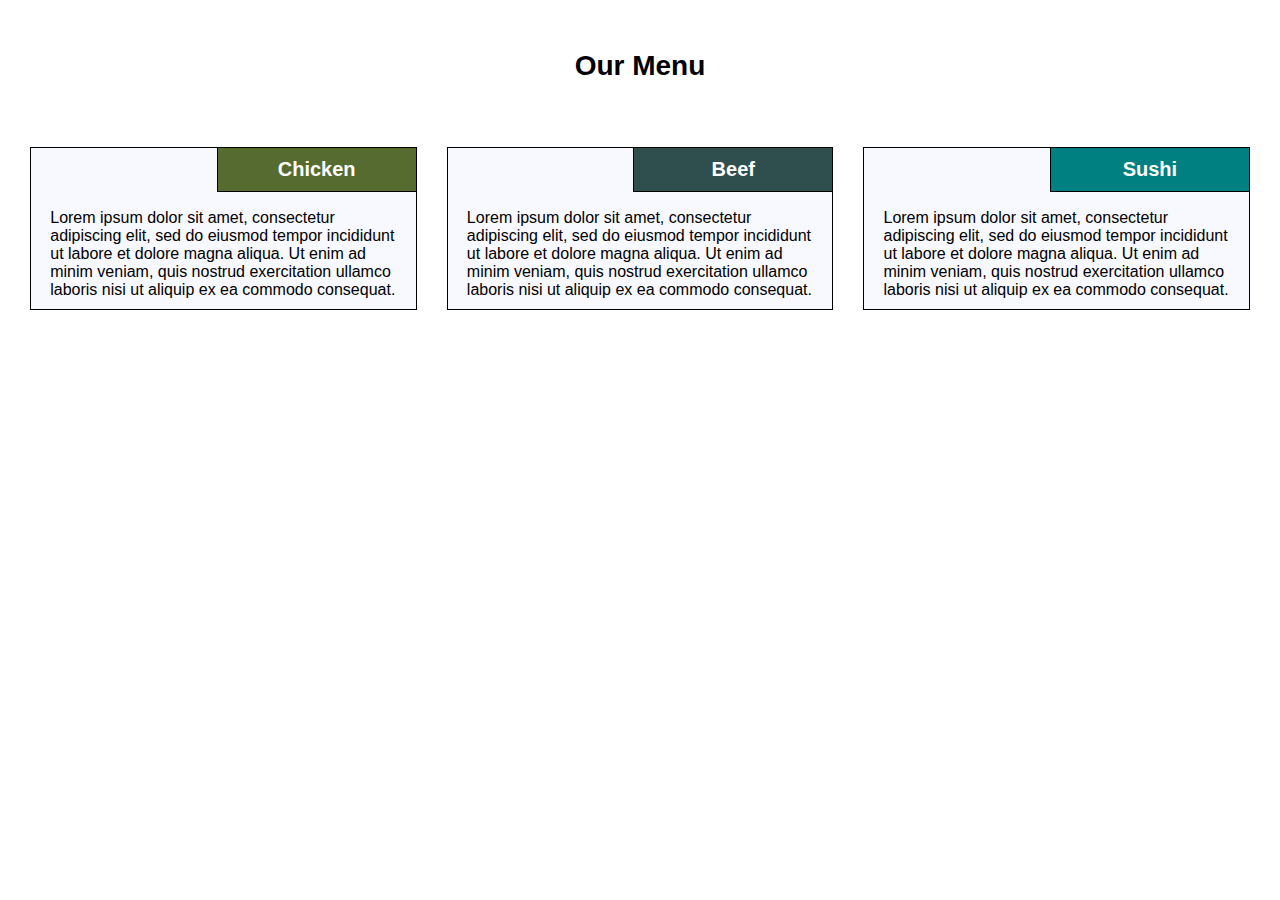
==== index.html @ 6ad888d4 "Add files via upload" ====
<!DOCTYPE html>
<html>
<head>
<meta charset="utf-8">
<meta name="viewport" content="width=device-width, initial-scale=1">
<title> Module 2 - Solution </title>
<link rel="stylesheet" href="module2-solution.css">
<style>

* {
  box-sizing: border-box; 
}

/********** Desktop **********/
@media (min-width: 992px) {
  .col-lg-1, .col-lg-2, .col-lg-3, .col-lg-4, .col-lg-5, .col-lg-6, .col-lg-7, .col-lg-8, .col-lg-9, .col-lg-10, .col-lg-11, .col-lg-12 {
    float: left;
  }
  .col-lg-1 {
    width: 8.33%;
  }
  .col-lg-2 {
    width: 16.66%;
  }
  .col-lg-3 {
    width: 25%;
  }
  .col-lg-4 {
    width: 33.33%;
  }
  .col-lg-5 {
    width: 41.66%;
  }
  .col-lg-6 {
    width: 50%;
  }
  .col-lg-7 {
    width: 58.33%;
  }
  .col-lg-8 {
    width: 66.66%;
  }
  .col-lg-9 {
    width: 74.99%;
  }
  .col-lg-10 {
    width: 83.33%;
  }
  .col-lg-11 {
    width: 91.66%;
  }
  .col-lg-12 {
    width: 100%;
  }
}

/********** Tablet **********/
@media (min-width: 768px) and (max-width: 991px) {
  .col-md-1, .col-md-2, .col-md-3, .col-md-4, .col-md-5, .col-md-6, .col-md-7, .col-md-8, .col-md-9, .col-md-10, .col-md-11, .col-md-12 {
    float: left;
  }
  .col-md-1 {
    width: 8.33%;
  }
  .col-md-2 {
    width: 16.66%;
  }
  .col-md-3 {
    width: 25%;
  }
  .col-md-4 {
    width: 33.33%;
  }
  .col-md-5 {
    width: 41.66%;
  }
  .col-md-6 {
    width: 50%;
  }
  .col-md-7 {
    width: 58.33%;
  }
  .col-md-8 {
    width: 66.66%;
  }
  .col-md-9 {
    width: 74.99%;
  }
  .col-md-10 {
    width: 83.33%;
  }
  .col-md-11 {
    width: 91.66%;
  }
  .col-md-12 {
    width: 100%;
  }
}

/********** Mobile **********/
@media (max-width: 767px) {
  .col-sm-1, .col-sm-2, .col-sm-3, .col-sm-4, .col-sm-5, .col-sm-6, .col-sm-7, .col-sm-8, .col-sm-9, .col-sm-10, .col-sm-11, .col-sm-12 {
    float: left;
  }
  .col-sm-1 {
    width: 8.33%;
  }
  .col-sm-2 {
    width: 16.66%;
  }
  .col-sm-3 {
    width: 25%;
  }
  .col-sm-4 {
    width: 33.33%;
  }
  .col-sm-5 {
    width: 41.66%;
  }
  .col-sm-6 {
    width: 50%;
  }
  .col-sm-7 {
    width: 58.33%;
  }
  .col-sm-8 {
    width: 66.66%;
  }
  .col-sm-9 {
    width: 74.99%;
  }
  .col-sm-10 {
    width: 83.33%;
  }
  .col-sm-11 {
    width: 91.66%;
  }
  .col-sm-12 {
    width: 100%;
  }
}

</style>
</head>

<body>
<h1 class="h1">Our Menu</h1>

<div class="row">
  <div class="col-lg-4 col-md-6 col-sm=12">
    <div class="sections">
      <h2 id="h2chicken"> Chicken </h2> 
        <p>Lorem ipsum dolor sit amet, consectetur adipiscing elit, sed do eiusmod tempor incididunt ut labore et dolore magna aliqua. Ut enim ad minim veniam, quis nostrud exercitation ullamco laboris nisi ut aliquip ex ea commodo consequat.</p></div></div>
  <div class="col-lg-4 col-md-6 col-sm=12"> 
        <div class="sections">
      <h2 id="h2beef"> Beef </h2> 
        <p>Lorem ipsum dolor sit amet, consectetur adipiscing elit, sed do eiusmod tempor incididunt ut labore et dolore magna aliqua. Ut enim ad minim veniam, quis nostrud exercitation ullamco laboris nisi ut aliquip ex ea commodo consequat.</p></div></div>
  <div class="col-lg-4 col-md-12 col-sm=12"> 
        <div class="sections">
      <h2 id="h2sushi"> Sushi </h2> 
        <p>Lorem ipsum dolor sit amet, consectetur adipiscing elit, sed do eiusmod tempor incididunt ut labore et dolore magna aliqua. Ut enim ad minim veniam, quis nostrud exercitation ullamco laboris nisi ut aliquip ex ea commodo consequat.</p></div></div>
</div>

</body>
</html>
---- module2-solution.css ----
.h1 {
	margin: 50px;
	font-family: Helvetica;
	text-align: center;
	font-size: 175%
}

body {
	margin: 15px;
	padding: 0;
}

.sections {
	margin: 15px;
	background-color: #F8F8FF;
	border: 1px solid black;
}

h2 {
  font-family: Helvetica;
  color: white;
  float: right;
  position: relative;
  padding: 10px;
  width: 200px;
  margin-top:-1px;
  margin-right: -1px;
  text-align: center;
  font-size: 125%;
  border: 1px solid black;
}

#h2chicken {
	background-color: #556B2F;
}

#h2beef {
	background-color: #2F4F4F;
}

#h2sushi {
	background-color: #008080;
}

p {
  width: 90%;
  clear: right;
  margin-right: auto;
  margin-left: auto;
  margin-bottom: 10px;
  font-family: Helvetica;
  color: black;
}

.row {
	width: 100%;
	margin: 0;
	padding: 0;
}
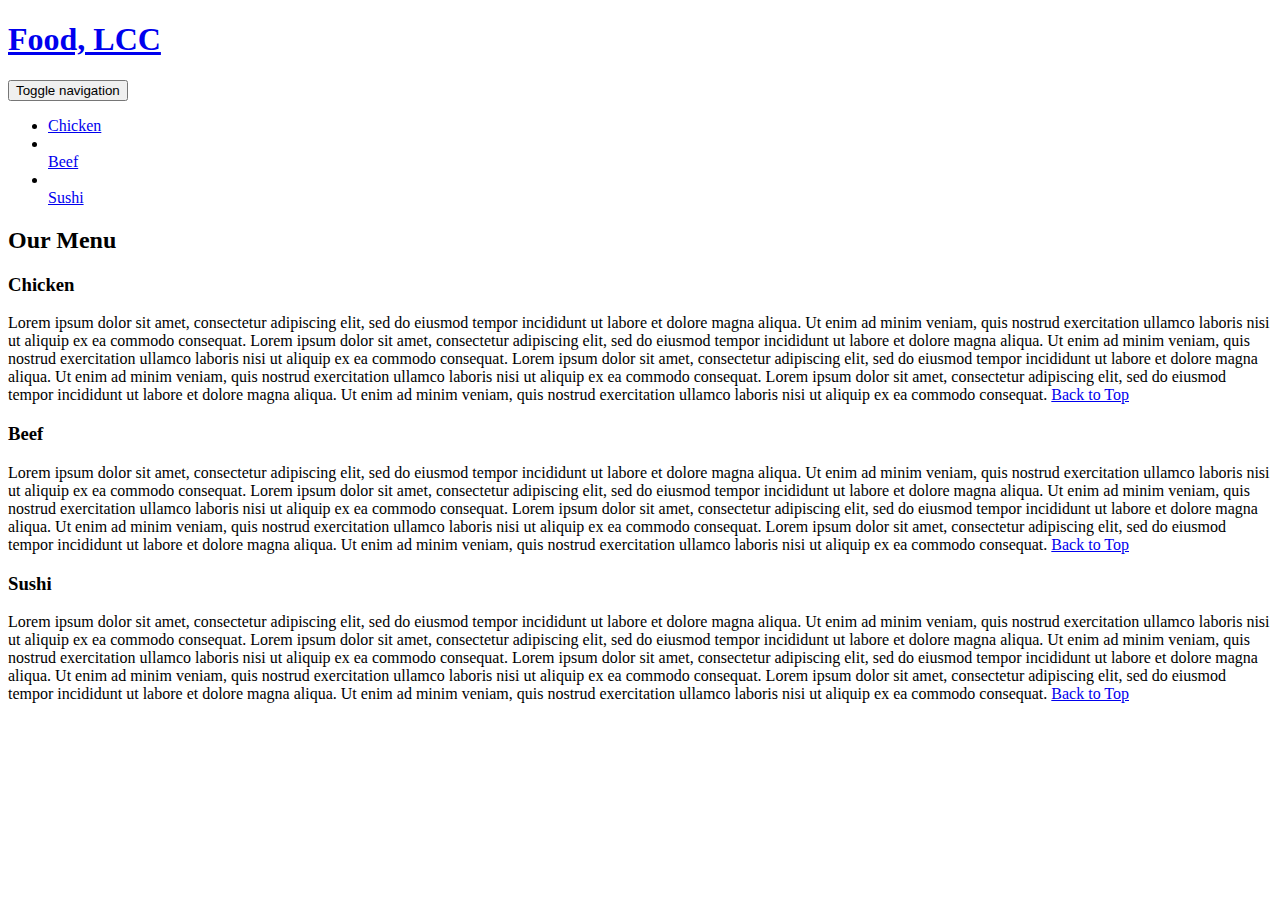
==== commit 23627c3e: "Add files via upload" ====
--- a/index.html
+++ b/index.html
@@ -1,166 +1,73 @@
+<!doctype html>
+<html lang="en">
+  <head>
+    <meta charset="utf-8">
+    <meta http-equiv="X-UA-Compatible" content="IE=edge">
+    <meta name="viewport" content="width=device-width, initial-scale=1">
 
-<!DOCTYPE html>
-<html>
-<head>
-<meta charset="utf-8">
-<meta name="viewport" content="width=device-width, initial-scale=1">
-<title> Module 2 - Solution </title>
-<link rel="stylesheet" href="module2-solution.css">
-<style>
+    <title>Module 3 - Solution</title>
+    <link rel="stylesheet" href="css/bootstrap.min.css">
+    <link rel="stylesheet" href="css/styles.css">
+  </head>
+<body>
 
-* {
-  box-sizing: border-box; 
-}
+  <header>
+    <nav id="header-nav" class="navbar navbar-default">
+      <div class="container-fluid">
+        <div class="navbar-header">
+           <div class="navbar-brand">
+           <a href="index.html"><h1>Food, LCC</h1></a>
+          </div>
 
-/********** Desktop **********/
-@media (min-width: 992px) {
-  .col-lg-1, .col-lg-2, .col-lg-3, .col-lg-4, .col-lg-5, .col-lg-6, .col-lg-7, .col-lg-8, .col-lg-9, .col-lg-10, .col-lg-11, .col-lg-12 {
-    float: left;
-  }
-  .col-lg-1 {
-    width: 8.33%;
-  }
-  .col-lg-2 {
-    width: 16.66%;
-  }
-  .col-lg-3 {
-    width: 25%;
-  }
-  .col-lg-4 {
-    width: 33.33%;
-  }
-  .col-lg-5 {
-    width: 41.66%;
-  }
-  .col-lg-6 {
-    width: 50%;
-  }
-  .col-lg-7 {
-    width: 58.33%;
-  }
-  .col-lg-8 {
-    width: 66.66%;
-  }
-  .col-lg-9 {
-    width: 74.99%;
-  }
-  .col-lg-10 {
-    width: 83.33%;
-  }
-  .col-lg-11 {
-    width: 91.66%;
-  }
-  .col-lg-12 {
-    width: 100%;
-  }
-}
+          <button type="button" class="navbar-toggle collapsed" data-toggle="collapse" data-target="#collapsable-nav" aria-expanded="false">
+            <span class="sr-only">Toggle navigation</span>
+            <span class="icon-bar"></span>
+            <span class="icon-bar"></span>
+            <span class="icon-bar"></span>
+          </button>
+        </div>
+        
+        <div id="collapsable-nav" class="collapse navbar-collapse">
+           <ul id="nav-list" class="nav navbar-nav navbar-right">
+            <li class="visible-xs">
+              <a href="#chicken">Chicken</a>
+            </li>
+            <li class="visible-xs">
+              <a href="#beef"> <br class="hidden-xs">Beef</a>
+            </li>
+            <li class="visible-xs">
+              <a href="#sushi"><br class="hidden-xs">Sushi</a>
+            </li>
+          </ul><!-- #nav-list -->
+        </div><!-- .collapse .navbar-collapse -->
+      </div><!-- .container -->
+    </nav><!-- #header-nav -->
+  </header>
+  <!-- END OF NAVBAR --> 
 
-/********** Tablet **********/
-@media (min-width: 768px) and (max-width: 991px) {
-  .col-md-1, .col-md-2, .col-md-3, .col-md-4, .col-md-5, .col-md-6, .col-md-7, .col-md-8, .col-md-9, .col-md-10, .col-md-11, .col-md-12 {
-    float: left;
-  }
-  .col-md-1 {
-    width: 8.33%;
-  }
-  .col-md-2 {
-    width: 16.66%;
-  }
-  .col-md-3 {
-    width: 25%;
-  }
-  .col-md-4 {
-    width: 33.33%;
-  }
-  .col-md-5 {
-    width: 41.66%;
-  }
-  .col-md-6 {
-    width: 50%;
-  }
-  .col-md-7 {
-    width: 58.33%;
-  }
-  .col-md-8 {
-    width: 66.66%;
-  }
-  .col-md-9 {
-    width: 74.99%;
-  }
-  .col-md-10 {
-    width: 83.33%;
-  }
-  .col-md-11 {
-    width: 91.66%;
-  }
-  .col-md-12 {
-    width: 100%;
-  }
-}
+  <div class="container-fluid"> <h2 id="our-menu" class="text-center"> Our Menu </h2>
+  </div>
 
-/********** Mobile **********/
-@media (max-width: 767px) {
-  .col-sm-1, .col-sm-2, .col-sm-3, .col-sm-4, .col-sm-5, .col-sm-6, .col-sm-7, .col-sm-8, .col-sm-9, .col-sm-10, .col-sm-11, .col-sm-12 {
-    float: left;
-  }
-  .col-sm-1 {
-    width: 8.33%;
-  }
-  .col-sm-2 {
-    width: 16.66%;
-  }
-  .col-sm-3 {
-    width: 25%;
-  }
-  .col-sm-4 {
-    width: 33.33%;
-  }
-  .col-sm-5 {
-    width: 41.66%;
-  }
-  .col-sm-6 {
-    width: 50%;
-  }
-  .col-sm-7 {
-    width: 58.33%;
-  }
-  .col-sm-8 {
-    width: 66.66%;
-  }
-  .col-sm-9 {
-    width: 74.99%;
-  }
-  .col-sm-10 {
-    width: 83.33%;
-  }
-  .col-sm-11 {
-    width: 91.66%;
-  }
-  .col-sm-12 {
-    width: 100%;
-  }
-}
+  <div id="main-content" class="container-fluid">
+    <div id="home-tiles" class="row">
+      <div class="col-md-4 col-sm-6 col-xs-12">
+        <div id="chicken"><h3 class="text-center">Chicken</h3><p>Lorem ipsum dolor sit amet, consectetur adipiscing elit, sed do eiusmod tempor incididunt ut labore et dolore magna aliqua. Ut enim ad minim veniam, quis nostrud exercitation ullamco laboris nisi ut aliquip ex ea commodo consequat. Lorem ipsum dolor sit amet, consectetur adipiscing elit, sed do eiusmod tempor incididunt ut labore et dolore magna aliqua. Ut enim ad minim veniam, quis nostrud exercitation ullamco laboris nisi ut aliquip ex ea commodo consequat. Lorem ipsum dolor sit amet, consectetur adipiscing elit, sed do eiusmod tempor incididunt ut labore et dolore magna aliqua. Ut enim ad minim veniam, quis nostrud exercitation ullamco laboris nisi ut aliquip ex ea commodo consequat. Lorem ipsum dolor sit amet, consectetur adipiscing elit, sed do eiusmod tempor incididunt ut labore et dolore magna aliqua. Ut enim ad minim veniam, quis nostrud exercitation ullamco laboris nisi ut aliquip ex ea commodo consequat. <a href="#our-menu">Back to Top</a></p>
+        </div>
+      </div>
+      <div class="col-md-4 col-sm-6 col-xs-12">
+        <div id="beef"><h3 class="text-center">Beef</h3><p>Lorem ipsum dolor sit amet, consectetur adipiscing elit, sed do eiusmod tempor incididunt ut labore et dolore magna aliqua. Ut enim ad minim veniam, quis nostrud exercitation ullamco laboris nisi ut aliquip ex ea commodo consequat. Lorem ipsum dolor sit amet, consectetur adipiscing elit, sed do eiusmod tempor incididunt ut labore et dolore magna aliqua. Ut enim ad minim veniam, quis nostrud exercitation ullamco laboris nisi ut aliquip ex ea commodo consequat. Lorem ipsum dolor sit amet, consectetur adipiscing elit, sed do eiusmod tempor incididunt ut labore et dolore magna aliqua. Ut enim ad minim veniam, quis nostrud exercitation ullamco laboris nisi ut aliquip ex ea commodo consequat. Lorem ipsum dolor sit amet, consectetur adipiscing elit, sed do eiusmod tempor incididunt ut labore et dolore magna aliqua. Ut enim ad minim veniam, quis nostrud exercitation ullamco laboris nisi ut aliquip ex ea commodo consequat. <a href="#our-menu">Back to Top</a></p>
+        </div>
+      </div>
+      <div class="col-md-4 col-sm-12 col-xs-12">
+        <div id="sushi"><h3 class="text-center">Sushi</h3><p>Lorem ipsum dolor sit amet, consectetur adipiscing elit, sed do eiusmod tempor incididunt ut labore et dolore magna aliqua. Ut enim ad minim veniam, quis nostrud exercitation ullamco laboris nisi ut aliquip ex ea commodo consequat. Lorem ipsum dolor sit amet, consectetur adipiscing elit, sed do eiusmod tempor incididunt ut labore et dolore magna aliqua. Ut enim ad minim veniam, quis nostrud exercitation ullamco laboris nisi ut aliquip ex ea commodo consequat. Lorem ipsum dolor sit amet, consectetur adipiscing elit, sed do eiusmod tempor incididunt ut labore et dolore magna aliqua. Ut enim ad minim veniam, quis nostrud exercitation ullamco laboris nisi ut aliquip ex ea commodo consequat. Lorem ipsum dolor sit amet, consectetur adipiscing elit, sed do eiusmod tempor incididunt ut labore et dolore magna aliqua. Ut enim ad minim veniam, quis nostrud exercitation ullamco laboris nisi ut aliquip ex ea commodo consequat. <a href="#our-menu">Back to Top</a></p>
+        </div>
+      </div>
+    </div><!-- End of #home-tiles -->
+  </div><!-- End of #main-content -->
 
-</style>
-</head>
-
-<body>
-<h1 class="h1">Our Menu</h1>
-
-<div class="row">
-  <div class="col-lg-4 col-md-6 col-sm=12">
-    <div class="sections">
-      <h2 id="h2chicken"> Chicken </h2> 
-        <p>Lorem ipsum dolor sit amet, consectetur adipiscing elit, sed do eiusmod tempor incididunt ut labore et dolore magna aliqua. Ut enim ad minim veniam, quis nostrud exercitation ullamco laboris nisi ut aliquip ex ea commodo consequat.</p></div></div>
-  <div class="col-lg-4 col-md-6 col-sm=12"> 
-        <div class="sections">
-      <h2 id="h2beef"> Beef </h2> 
-        <p>Lorem ipsum dolor sit amet, consectetur adipiscing elit, sed do eiusmod tempor incididunt ut labore et dolore magna aliqua. Ut enim ad minim veniam, quis nostrud exercitation ullamco laboris nisi ut aliquip ex ea commodo consequat.</p></div></div>
-  <div class="col-lg-4 col-md-12 col-sm=12"> 
-        <div class="sections">
-      <h2 id="h2sushi"> Sushi </h2> 
-        <p>Lorem ipsum dolor sit amet, consectetur adipiscing elit, sed do eiusmod tempor incididunt ut labore et dolore magna aliqua. Ut enim ad minim veniam, quis nostrud exercitation ullamco laboris nisi ut aliquip ex ea commodo consequat.</p></div></div>
-</div>
-
+  <!-- jQuery (Bootstrap JS plugins depend on it) -->
+  <script src="js/jquery-1.11.3.min.js"></script>
+  <script src="js/bootstrap.min.js"></script>
+  <script src="js/script.js"></script>
 </body>
-</html>+</html>
